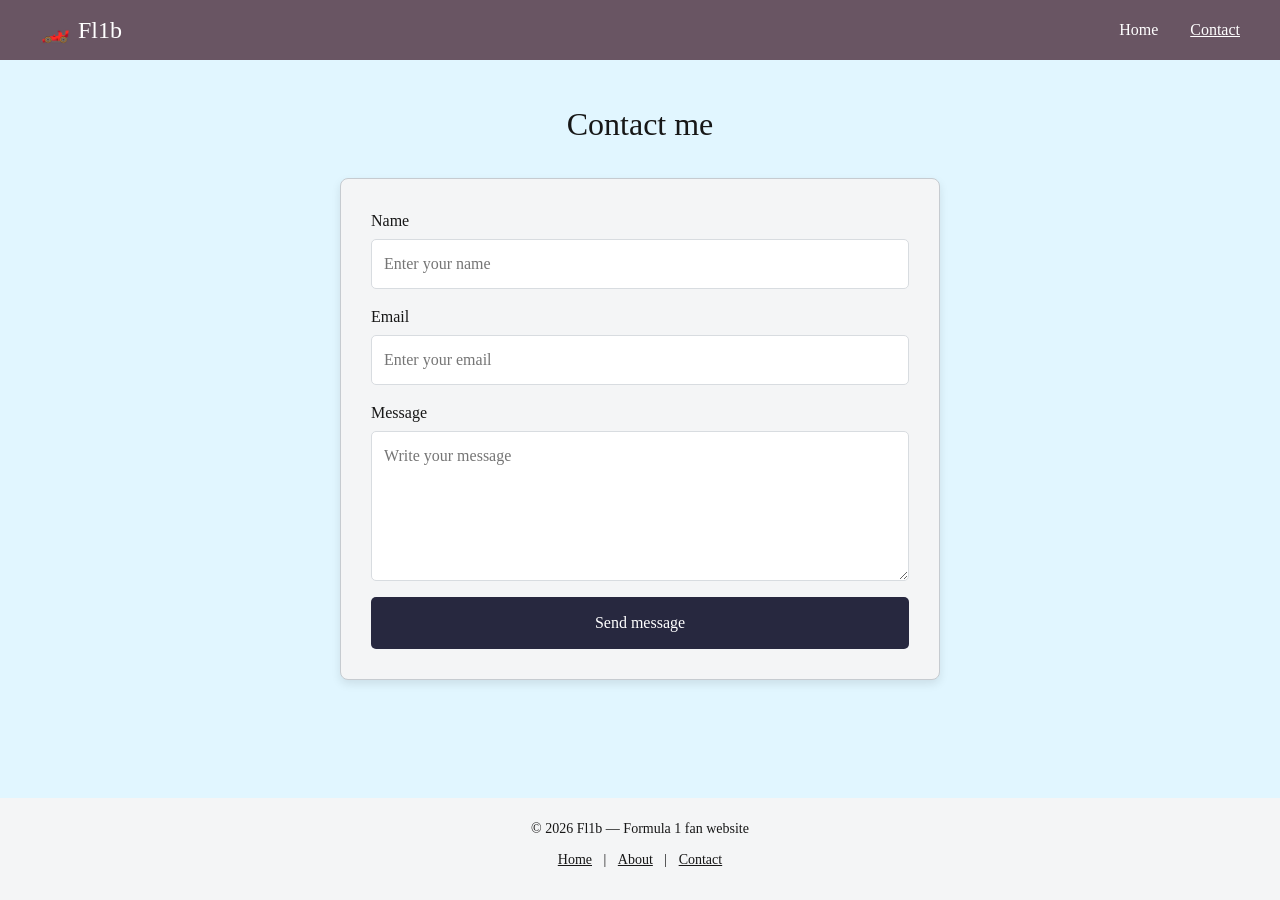
==== contact.html @ 09a71b9b "add site fl1b" ====
<!DOCTYPE html>
<html lang="en">
<head>
  <meta charset="UTF-8">
  <meta name="viewport" content="width=device-width, initial-scale=1.0">
  <meta name="description" content="Fl1b Formula 1 fan website">
  <title>Contact | Fl1b</title>
  <link rel="stylesheet" href="style.css">
</head>
<body>
  <div class="site">
    <header>
  <a class="brand" href="index.html"><span>🏎️</span>Fl1b</a>
  <nav aria-label="Main navigation">
    <ul>
      <li><a href="index.html">Home</a></li><li><a href="contact.html" aria-current="page">Contact</a></li>
    </ul>
  </nav>
</header>
    <main>
      
<section aria-labelledby="contact-title">
  <h1 id="contact-title">Contact me</h1>
  <form class="contact-form" action="#" method="post">
    <div class="form-group">
      <label for="name">Name</label>
      <input id="name" name="name" type="text" placeholder="Enter your name" required>
    </div>
    <div class="form-group">
      <label for="email">Email</label>
      <input id="email" name="email" type="email" placeholder="Enter your email" required>
    </div>
    <div class="form-group">
      <label for="message">Message</label>
      <textarea id="message" name="message" placeholder="Write your message" required></textarea>
    </div>
    <input class="submit-button" type="submit" value="Send message">
  </form>
</section>

    </main>
    <footer>
  <p>© 2026 Fl1b — Formula 1 fan website</p>
  <p><a href="index.html">Home</a> | <a href="about.html">About</a> | <a href="contact.html">Contact</a></p>
</footer>
  </div>
</body>
</html>
---- style.css ----
* {
  margin: 0;
  padding: 0;
  box-sizing: border-box;
}

:root {
  --page-bg: #d9d9d9;
  --panel-bg: #e1f6ff;
  --header-bg: #695563;
  --text: #171717;
  --accent: #27283f;
}

body {
  min-height: 100vh;
  background: var(--page-bg);
  color: var(--text);
  font-family: Georgia, "Times New Roman", serif;
  line-height: 1.5;
  /* Removemos o padding aqui para a tela ficar cheia */
  padding: 0; 
}

.site {
  /* Mudamos de 900px para 100% para ocupar a tela toda */
  width: 100%; 
  min-height: 100vh;
  display: flex;
  flex-direction: column;
  margin: 0;
  background: var(--panel-bg);
  box-shadow: none; /* Removemos a sombra de "caixa flutuante" */
}

header {
  min-height: 60px; /* Aumentei um pouco para telas de PC */
  padding: 12px 40px; /* Mais espaçamento nas laterais */
  background: var(--header-bg);
  color: white;
  display: flex;
  align-items: center;
  justify-content: space-between;
  gap: 18px;
}

.brand {
  color: white;
  text-decoration: none;
  font-size: 24px;
  white-space: nowrap;
}

.brand span {
  margin-right: 8px;
}

nav ul {
  list-style: none;
  display: flex;
  align-items: center;
  gap: 32px;
}

nav a {
  color: white;
  text-decoration: none;
  font-size: 16px;
}

nav a:hover,
nav a[aria-current="page"] {
  text-decoration: underline;
}

main {
  /* Flex 1 faz o conteúdo empurrar o footer para baixo */
  flex: 1; 
  /* Centraliza o conteúdo em uma largura confortável de leitura */
  max-width: 1200px; 
  width: 100%;
  margin: 0 auto;
  padding: 40px 20px 60px;
}

h1 {
  text-align: center;
  font-size: 32px;
  font-weight: 400;
  margin-bottom: 30px;
}

h2 {
  font-size: 26px;
  font-weight: 400;
  text-align: center;
  margin: 30px 0 18px;
}

h3 {
  font-size: 18px;
  margin-bottom: 8px;
}

p {
  margin-bottom: 10px;
}

.team-grid {
  display: grid;
  grid-template-columns: repeat(3, minmax(0, 1fr));
  gap: 40px; /* Mais espaço entre os cards na tela grande */
  align-items: start;
}

.team-card {
  display: block;
  color: inherit;
  text-align: center;
  text-decoration: none;
  padding: 10px;
}

.team-card img {
  display: block;
  width: 100%;
  max-width: 350px; /* Aumentei o tamanho máximo da imagem */
  height: auto;
  aspect-ratio: 2.6 / 1;
  object-fit: cover;
  margin: 8px auto;
  border-radius: 8px; /* Deixa as bordas arredondadas */
}

.team-card:hover img {
  filter: brightness(1.08);
}

.team-card p {
  margin: 0;
}

.driver-grid {
  display: grid;
  grid-template-columns: repeat(2, minmax(0, 1fr));
  gap: 40px 60px; /* Mais espaço entre os pilotos */
  justify-items: center;
}

.driver-card {
  width: min(100%, 320px); /* Cards de piloto um pouco maiores */
  text-align: center;
}

.driver-card img {
  display: block;
  width: 100%;
  max-width: 280px;
  height: auto;
  aspect-ratio: 1.15 / 1;
  object-fit: cover;
  margin: 0 auto 12px;
  border-radius: 8px; /* Bordas arredondadas na foto do piloto */
}

.driver-card p {
  margin: 0;
}

.contact-form {
  width: min(100%, 600px);
  margin: 0 auto;
  padding: 30px;
  background: #f4f5f6;
  border: 1px solid #c6cbd0;
  border-radius: 8px;
  box-shadow: 0 4px 10px #00000018;
}

.form-group {
  display: flex;
  flex-direction: column;
  gap: 6px;
  margin-bottom: 16px;
}

.form-group label {
  font-size: 16px;
}

.form-group input,
.form-group textarea {
  width: 100%;
  padding: 12px;
  border: 1px solid #d8dce0;
  border-radius: 5px;
  background: white;
  color: var(--text);
  font: inherit;
}

.form-group textarea {
  min-height: 150px;
  resize: vertical;
}

.submit-button {
  width: 100%;
  padding: 14px;
  border: 0;
  border-radius: 5px;
  background: var(--accent);
  color: white;
  cursor: pointer;
  font: inherit;
  font-size: 16px;
}

.submit-button:hover {
  background: #3c3e5d;
}

footer {
  background: #f4f5f6;
  text-align: center;
  padding: 20px;
  font-size: 14px;
}

footer a {
  color: inherit;
  margin: 0 8px;
}

/* Ajustes para telas menores (Celular) */
@media (max-width: 768px) {
  header {
    flex-wrap: wrap;
    padding: 15px;
  }

  nav {
    width: 100%;
  }

  nav ul {
    justify-content: center;
    gap: 20px;
    margin-top: 10px;
  }

  .team-grid {
    grid-template-columns: 1fr;
    gap: 20px;
  }

  .team-card img {
    max-width: 100%;
  }

  .driver-grid {
    gap: 30px 20px;
  }
  
  .driver-card img {
    max-width: 220px;
  }
}

@media (max-width: 480px) {
  .driver-grid {
    grid-template-columns: 1fr;
  }
}
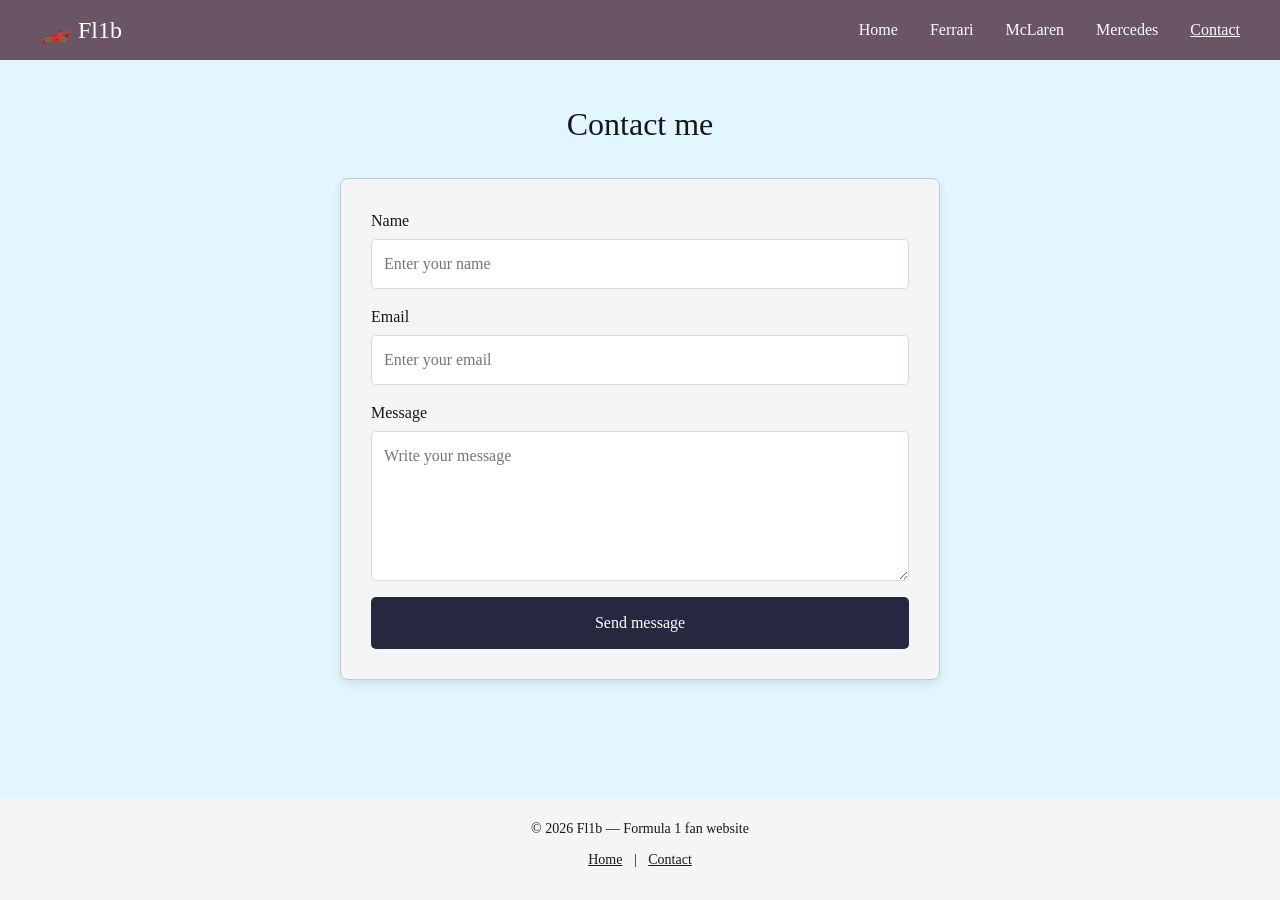
==== commit a30c7f79: "mudanca de detalhes" ====
--- a/contact.html
+++ b/contact.html
@@ -11,9 +11,14 @@
   <div class="site">
     <header>
   <a class="brand" href="index.html"><span>🏎️</span>Fl1b</a>
+  <!-- No contact.html, o menu correto é: -->
   <nav aria-label="Main navigation">
     <ul>
-      <li><a href="index.html">Home</a></li><li><a href="contact.html" aria-current="page">Contact</a></li>
+      <li><a href="index.html">Home</a></li>
+      <li><a href="ferrari.html">Ferrari</a></li>
+      <li><a href="mclaren.html">McLaren</a></li>
+      <li><a href="mercedes.html">Mercedes</a></li>
+      <li><a href="contact.html" aria-current="page">Contact</a></li>
     </ul>
   </nav>
 </header>
@@ -41,7 +46,7 @@
     </main>
     <footer>
   <p>© 2026 Fl1b — Formula 1 fan website</p>
-  <p><a href="index.html">Home</a> | <a href="about.html">About</a> | <a href="contact.html">Contact</a></p>
+  <p><a href="index.html">Home</a> | <a href="contact.html">Contact</a></p>
 </footer>
   </div>
 </body>
--- a/style.css
+++ b/style.css
@@ -247,6 +247,7 @@
     justify-content: center;
     gap: 20px;
     margin-top: 10px;
+    flex-wrap: wrap; 
   }
 
   .team-grid {
@@ -268,6 +269,15 @@
 }
 
 @media (max-width: 480px) {
+  nav ul {
+    gap: 10px 14px;
+    font-size: 14px;
+  }
+
+  nav a {
+    font-size: 14px;
+  }
+
   .driver-grid {
     grid-template-columns: 1fr;
   }
